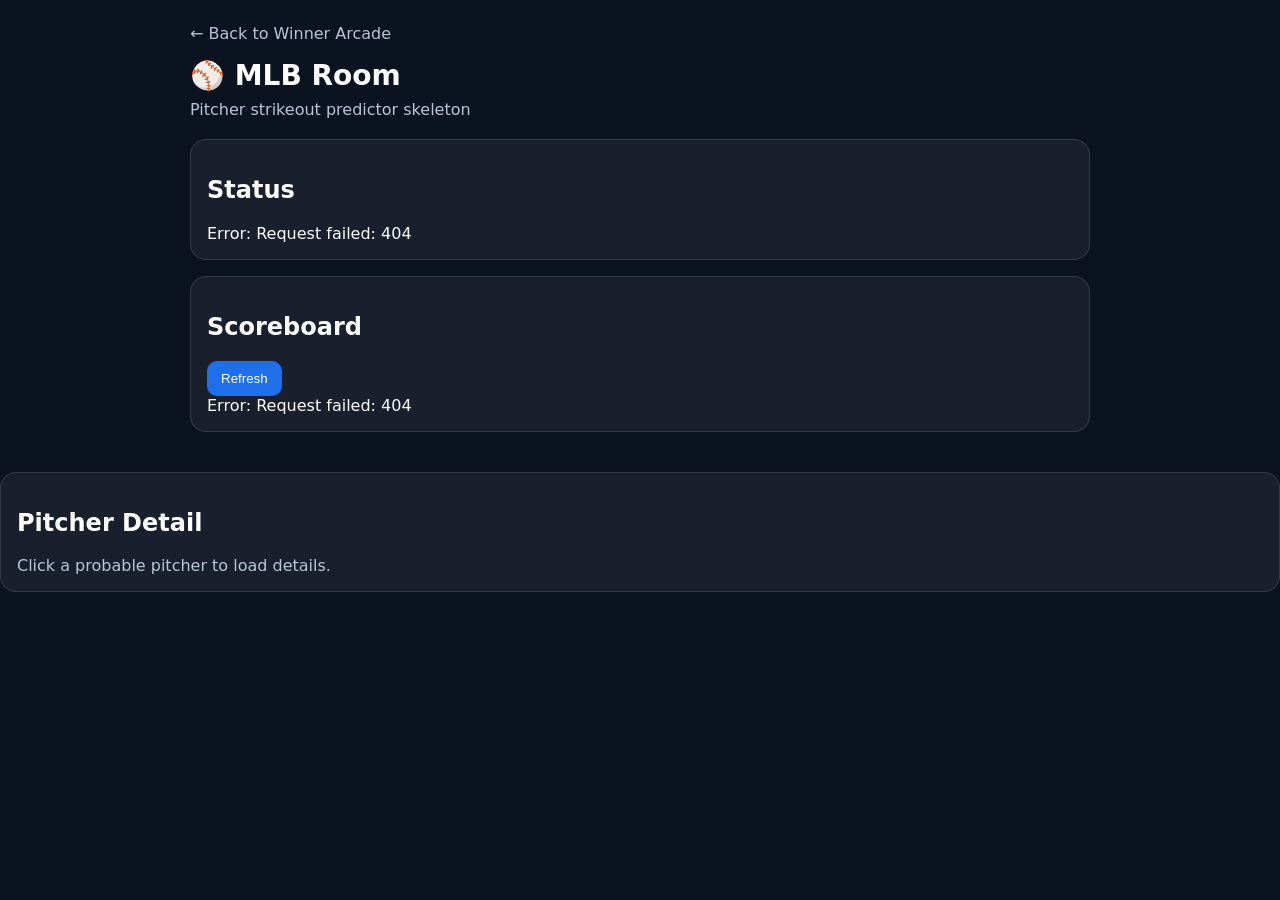
==== winner/mlb/index.html @ d3cf62be "more mlb" ====
<!doctype html>
<html lang="en">
<head>
  <meta charset="utf-8" />
  <meta name="viewport" content="width=device-width,initial-scale=1" />
  <title>MLB Room</title>
  <link rel="stylesheet" href="./styles.css" />
</head>
<body>
  <div class="wrap">
    <a class="back" href="../index.html">← Back to Winner Arcade</a>

    <header class="hero">
      <h1>⚾ MLB Room</h1>
      <p>Pitcher strikeout predictor skeleton</p>
    </header>

    <section class="card">
      <h2>Status</h2>
      <div id="status">Loading...</div>
    </section>

    <section class="card">
      <h2>Scoreboard</h2>
      <button id="refreshBtn">Refresh</button>
      <div id="scoreboardOut">No data yet.</div>
    </section>
  </div>
    <section class="card">
      <h2>Pitcher Detail</h2>
      <div id="pitcherStatus" class="muted">Click a probable pitcher to load details.</div>
      <div id="pitcherDetail"></div>
      <div id="pitcherGameLog"></div>
    </section>

  <script type="module" src="./js/main.js"></script>
</body>
</html>
---- winner/mlb/styles.css ----
body {
  margin: 0;
  font-family: system-ui, Segoe UI, Roboto, Arial, sans-serif;
  background: #0b1220;
  color: #fff;
}

.wrap {
  max-width: 900px;
  margin: 0 auto;
  padding: 24px;
}

.back {
  display: inline-block;
  margin-bottom: 16px;
  color: #b8c6d8;
  text-decoration: none;
}

.back:hover {
  text-decoration: underline;
}

.hero {
  margin-bottom: 20px;
}

.hero h1 {
  margin: 0 0 8px;
  font-size: 28px;
}

.hero p {
  margin: 0;
  color: #b8c6d8;
}

.card {
  background: rgba(255,255,255,.06);
  border: 1px solid rgba(255,255,255,.12);
  border-radius: 16px;
  padding: 16px;
  margin-bottom: 16px;
}

button {
  background: #1f6feb;
  color: white;
  border: 0;
  border-radius: 10px;
  padding: 10px 14px;
  cursor: pointer;
}

button:hover {
  opacity: 0.92;
}

pre {
  white-space: pre-wrap;
  word-break: break-word;
  background: rgba(0,0,0,.25);
  border-radius: 12px;
  padding: 12px;
  margin-top: 12px;
}

.muted {
  color: #b8c6d8;
}

.game-card {
  background: rgba(255,255,255,.05);
  border: 1px solid rgba(255,255,255,.1);
  border-radius: 14px;
  padding: 14px;
  margin-top: 12px;
}

.game-top {
  display: flex;
  justify-content: space-between;
  gap: 12px;
  margin-bottom: 10px;
  font-size: 14px;
  color: #b8c6d8;
}

.team-row {
  padding: 8px 0;
  border-top: 1px solid rgba(255,255,255,.08);
}

.team-row:first-of-type {
  border-top: 0;
}

.team-main {
  font-weight: 600;
}

.team-sub {
  margin-top: 4px;
  font-size: 13px;
  color: #b8c6d8;
}

.game-meta {
  margin-top: 10px;
  font-size: 13px;
  color: #b8c6d8;
}

.link-btn {
  background: none;
  border: 0;
  color: #7cc0ff;
  padding: 0;
  margin: 0;
  cursor: pointer;
  font: inherit;
}

.link-btn:hover {
  text-decoration: underline;
}

.detail-card {
  background: rgba(255,255,255,.05);
  border: 1px solid rgba(255,255,255,.1);
  border-radius: 14px;
  padding: 14px;
  margin-top: 12px;
}

.detail-row {
  margin-top: 6px;
  color: #d8e2f0;
}

.log-row {
  padding: 10px 0;
  border-top: 1px solid rgba(255,255,255,.08);
}

.log-row:first-of-type {
  border-top: 0;
}
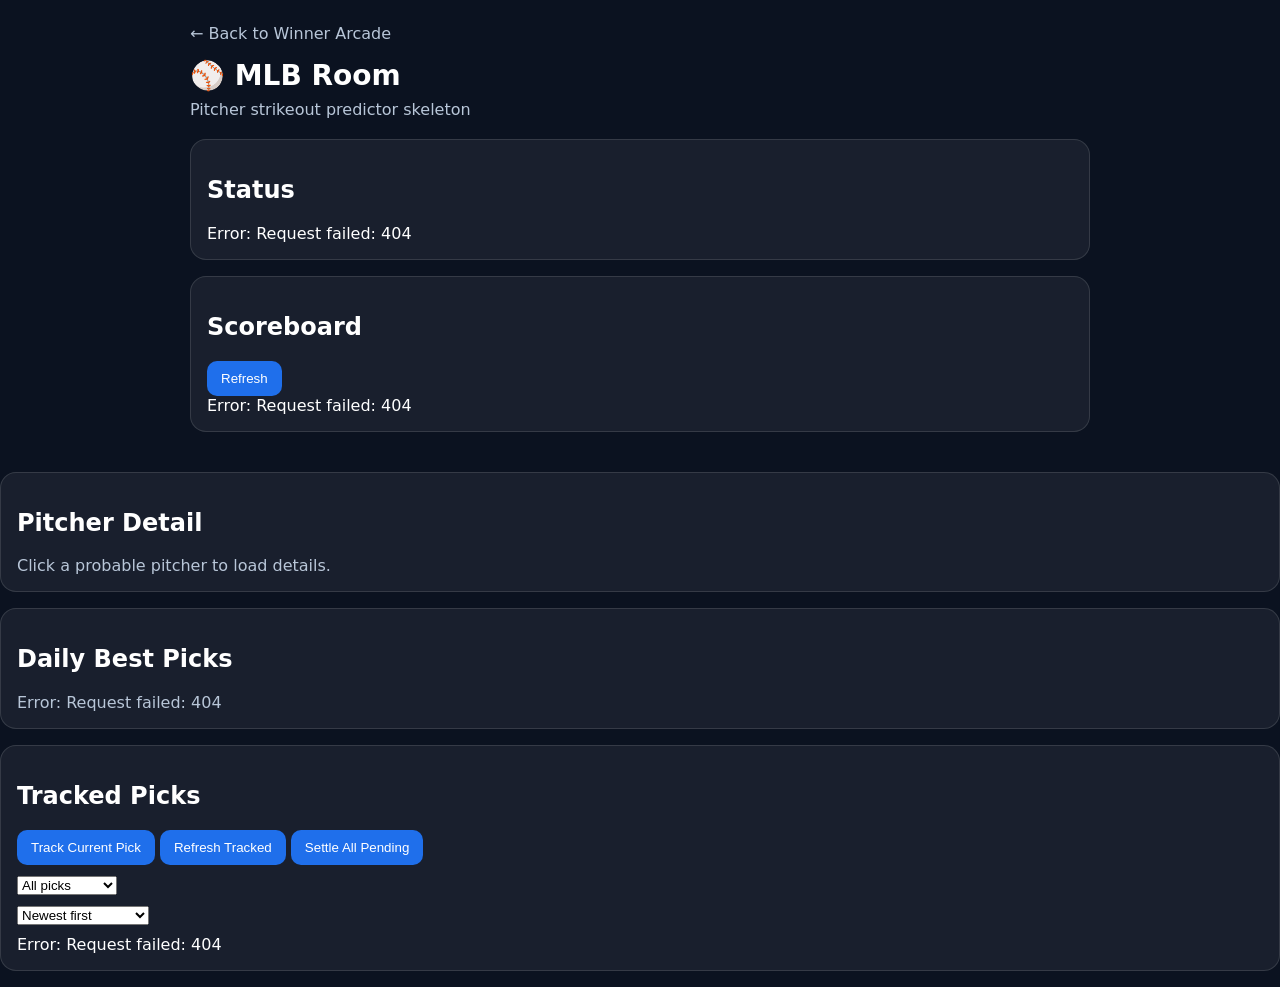
==== commit 168200cb: "mlb almost done" ====
--- a/winner/mlb/index.html
+++ b/winner/mlb/index.html
@@ -30,8 +30,47 @@
       <h2>Pitcher Detail</h2>
       <div id="pitcherStatus" class="muted">Click a probable pitcher to load details.</div>
       <div id="pitcherDetail"></div>
+      <div id="pitcherLineup"></div>
+      <div id="pitcherProjection"></div>
+      <div id="pitcherLines"></div>
       <div id="pitcherGameLog"></div>
     </section>
+
+    <section class="card">
+      <h2>Daily Best Picks</h2>
+      <div id="bestPicksOut" class="muted">No best picks loaded yet.</div>
+    </section>
+
+    <section class="card">
+      <h2>Tracked Picks</h2>
+      <button id="trackBtn">Track Current Pick</button>
+      <button id="refreshTrackedBtn">Refresh Tracked</button>
+      <button id="settleAllBtn">Settle All Pending</button>
+      <div id="trackStatus" class="muted"></div>
+
+      <div style="margin:10px 0;">
+        <select id="trackedFilter">
+          <option value="all">All picks</option>
+          <option value="pending">Pending only</option>
+          <option value="settled">Settled only</option>
+          <option value="plus_ev">+EV only</option>
+        </select>
+      </div>
+
+      <div style="margin:10px 0;">
+        <select id="trackedSort">
+          <option value="newest">Newest first</option>
+          <option value="highest_ev">Highest EV</option>
+          <option value="highest_prob">Highest probability</option>
+          <option value="pending_first">Pending first</option>
+          <option value="settled_first">Settled first</option>
+        </select>
+      </div>
+
+
+      <div id="trackedOut"></div>
+    </section>
+
 
   <script type="module" src="./js/main.js"></script>
 </body>
--- a/winner/mlb/styles.css
+++ b/winner/mlb/styles.css
@@ -146,4 +146,34 @@
 
 .log-row:first-of-type {
   border-top: 0;
+}
+.game-time {
+  margin-top: 4px;
+  font-size: 13px;
+  color: #b8c6d8;
+}
+
+.lean-neutral {
+  color: #b8c6d8;
+  font-weight: 600;
+}
+
+.lean-over {
+  color: #7ee787;
+  font-weight: 700;
+}
+
+.lean-over-strong {
+  color: #56d364;
+  font-weight: 800;
+}
+
+.lean-under {
+  color: #ff7b72;
+  font-weight: 700;
+}
+
+.lean-under-strong {
+  color: #ff5c57;
+  font-weight: 800;
 }
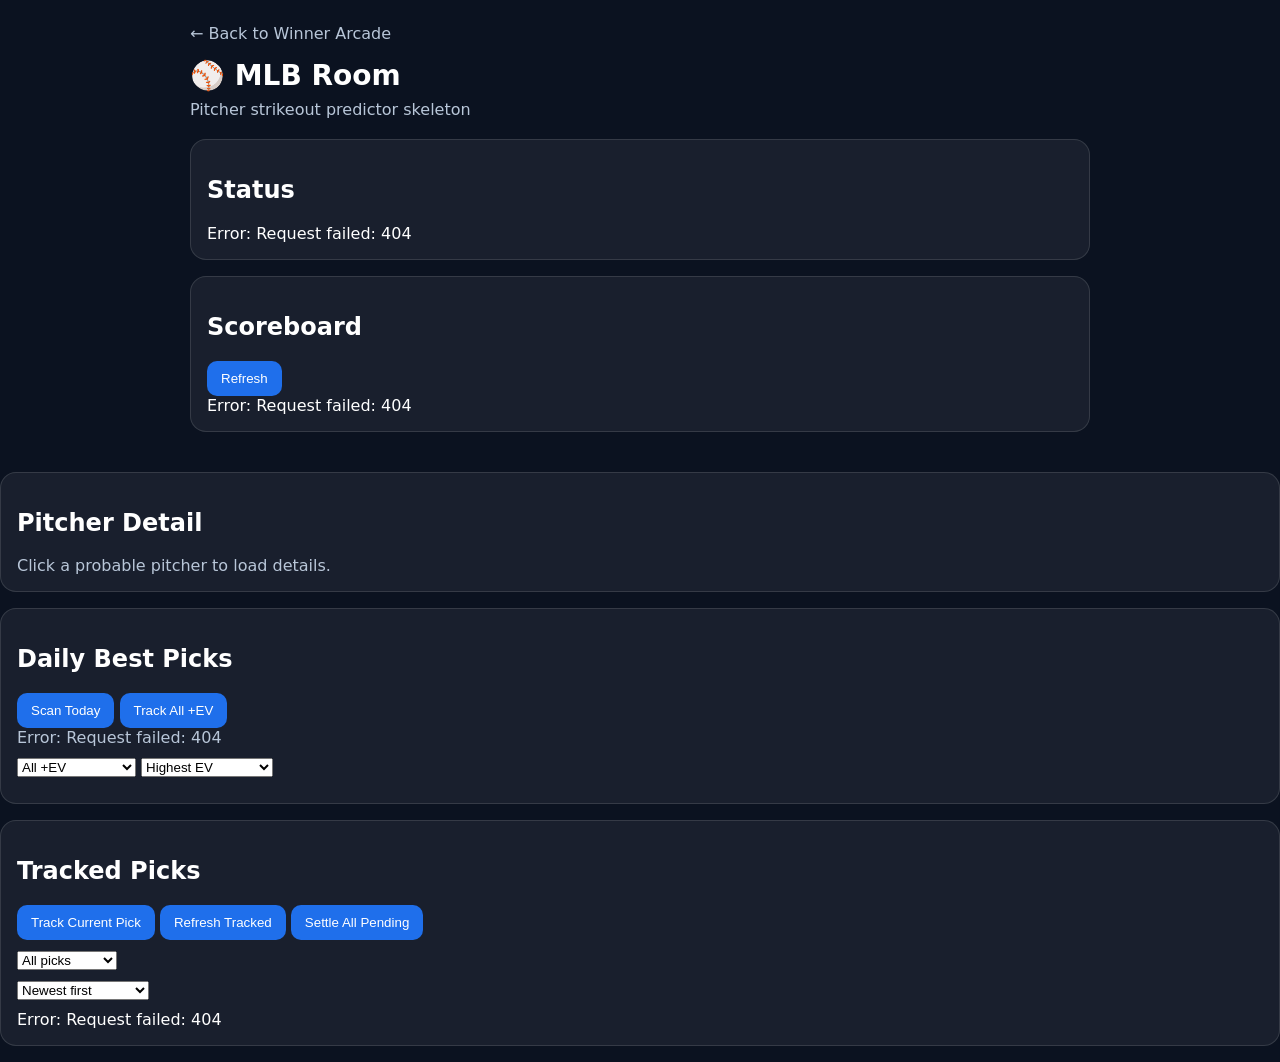
==== commit c53eb276: "pretty good" ====
--- a/winner/mlb/index.html
+++ b/winner/mlb/index.html
@@ -38,7 +38,31 @@
 
     <section class="card">
       <h2>Daily Best Picks</h2>
-      <div id="bestPicksOut" class="muted">No best picks loaded yet.</div>
+
+      <button id="scanBestPicksBtn">
+        Scan Today
+      </button>
+
+      <button id="trackAllBestPicksBtn">Track All +EV</button>
+
+      <div id="bestPicksOut" class="muted">
+        No best picks loaded yet.
+      </div>
+
+      <div style="margin:10px 0;">
+        <select id="bestPicksFilter">
+          <option value="all">All +EV</option>
+          <option value="strong_ev">Strong +EV only</option>
+          <option value="untracked">Untracked only</option>
+        </select>
+
+        <select id="bestPicksSort">
+          <option value="highest_ev">Highest EV</option>
+          <option value="highest_prob">Highest probability</option>
+        </select>
+      </div>
+
+
     </section>
 
     <section class="card">
